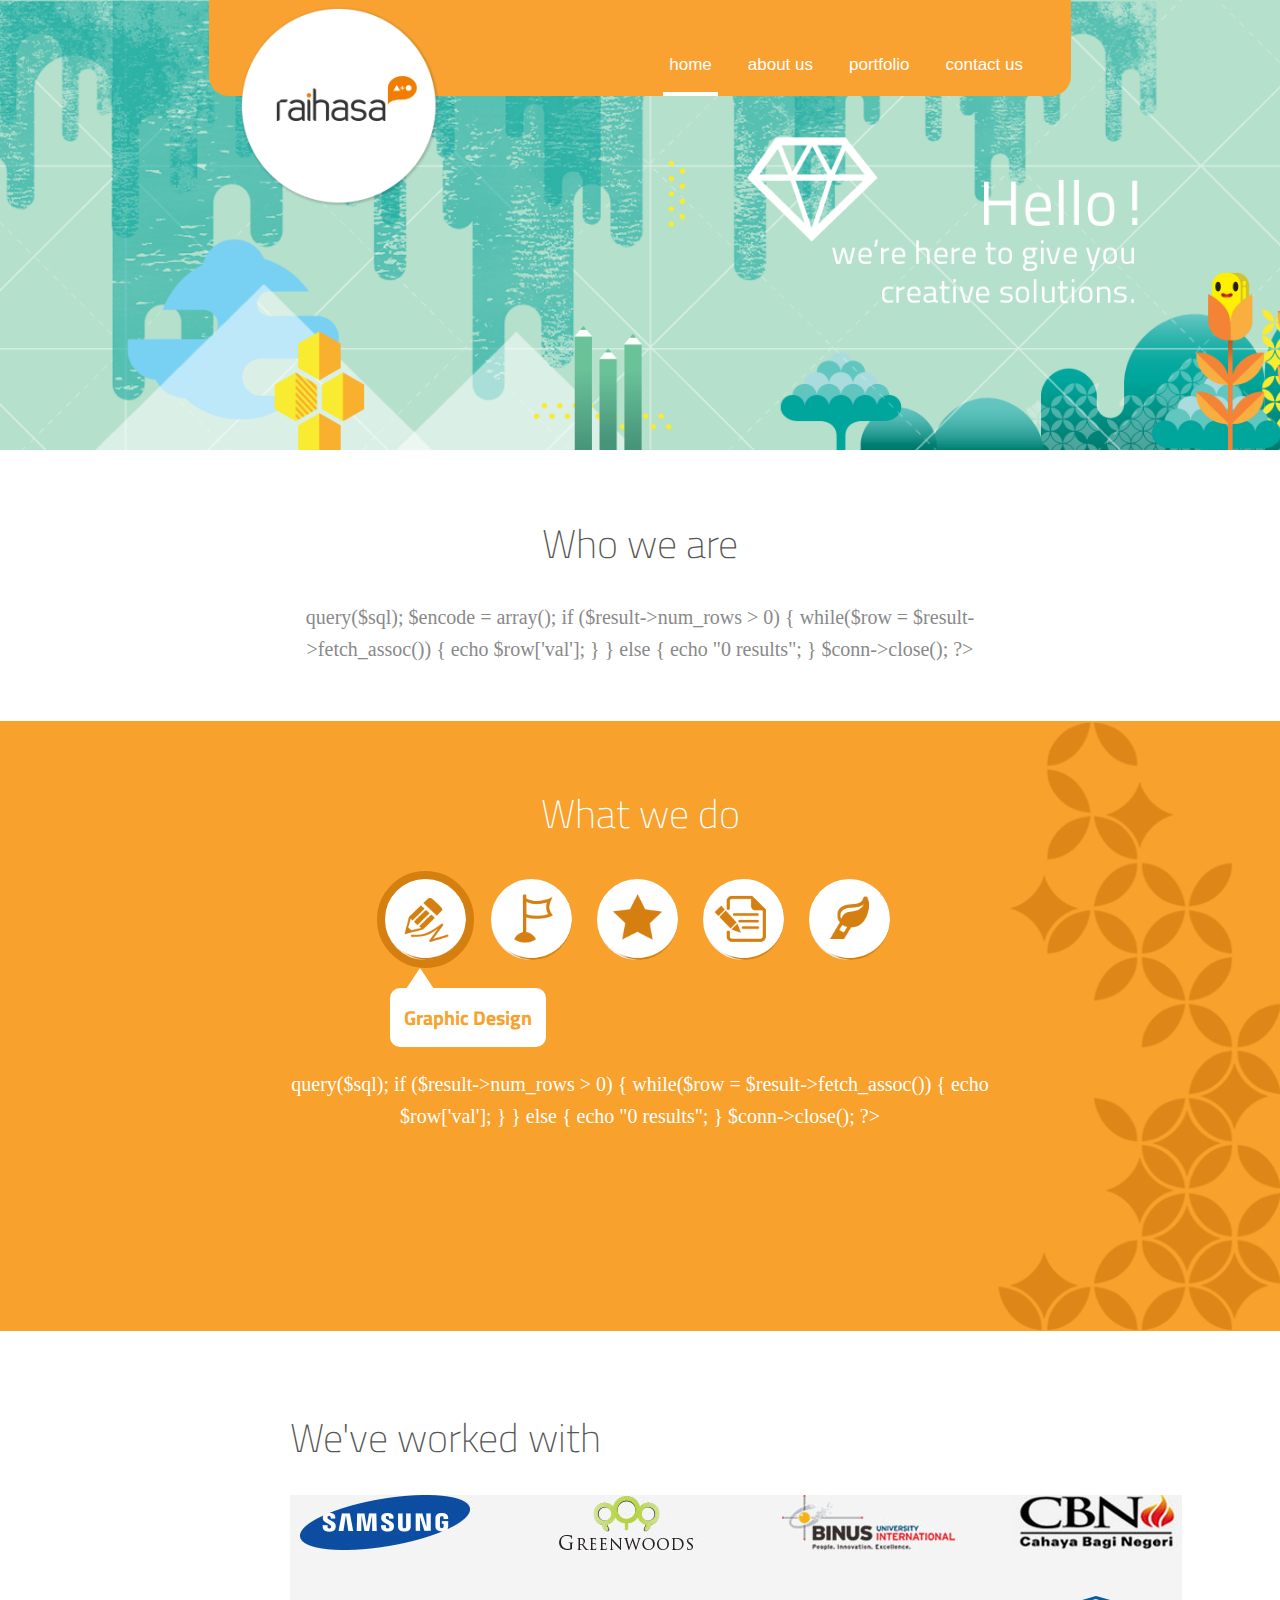
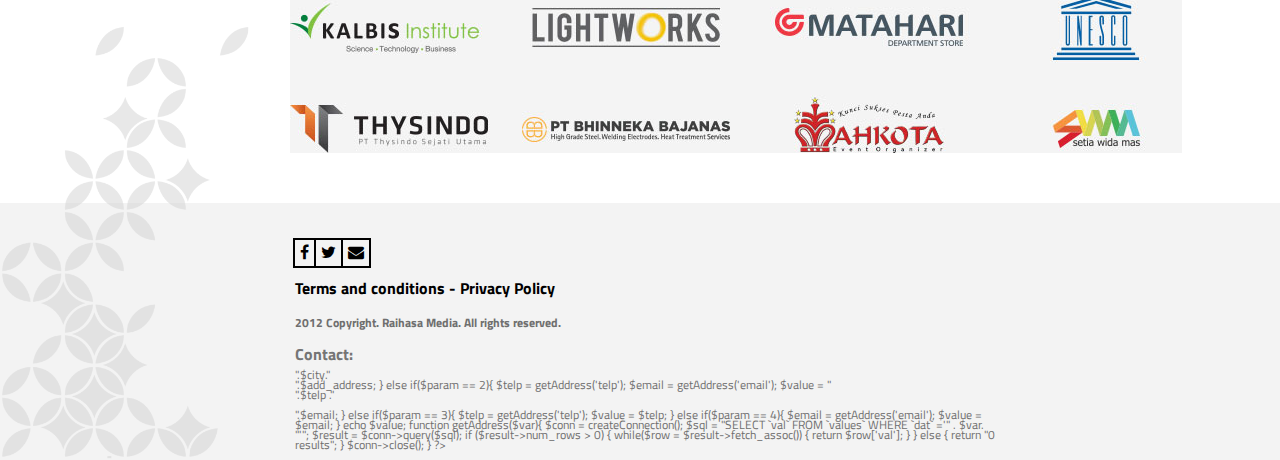
==== index.html @ b0e8fbf0 "hjmghj" ====
<html xmlns="http://www.w3.org/1999/xhtml">
<head>
<link rel="shortcut icon" href="about:blank">
<link href="general.css" rel="stylesheet" type="text/css" />
<link href="font-awesome/css/font-awesome.css" rel="stylesheet">
<link href="font-awesome/css/font-awesome.min.css" rel="stylesheet">
<link href='http://fonts.googleapis.com/css?family=Titillium+Web:400,600,700' rel='stylesheet' type='text/css'>
<script type="text/javascript" src="http://ajax.googleapis.com/ajax/libs/jquery/1.7/jquery.min.js"></script>
<meta http-equiv="Content-Type" content="text/html; charset=utf-8" />
<meta http-equiv="Cache-control" content="public">
<title>Raihasa</title>
</head>
<body>
<script src="js/myfunctions.js"></script>
<script src="js/jquery-ui-1.10.3.custom.min.js" type="text/javascript"></script>


<script src="php/admin.js"></script>
<img alt="logo" src="pagehome/logo.png" width="200px" height="200px" style="position:absolute;left:0;right:600px;top:7px;margin:0 auto;z-index:20;">
	<div id="headermenu" class="basebackgroundcolor">
		<button class="mainmenubutton" id="m1" onclick="selectMenuButton('m1');">home</button>
		<button class="mainmenubutton" id="m2" onclick="selectMenuButton('m2');">about us</button>
		<button class="mainmenubutton" id="m3" onclick="selectMenuButton('m3');">portfolio</button>
		<button class="mainmenubutton" id="m4" onclick="selectMenuButton('m4');">contact us</button>
    </div>
    
<div id="content">    


<script type="text/javascript">
$(function(){
//	selectMenuButton('m1');
// #portfolio.php?cat=2
	
	var b = window.location.hash;
	var test = b.split('?cat=')[0]; 
	var catId = b.split('?cat=')[1];
	if(test == "#home"){
		selectMenuButton('m1');
	}else if(test == "#aboutus"){
		selectMenuButton('m2');
	}else if(test == "#portfolio"){
		
		var element = document.getElementById('m3');
		
		var menu1 = document.getElementById('m1');
		var menu2 = document.getElementById('m2');
		var menu3 = document.getElementById('m3');
		var menu4 = document.getElementById('m4');
		
		menu1.className = 'mainmenubutton';
		menu2.className = 'mainmenubutton';
		menu3.className = 'mainmenubutton';
		menu4.className = 'mainmenubutton';
		element.className = menu1.className + " mainmenubuttonselected";
		
		$("#content").load("portfolio.html");
		window.location.hash = "#portfolio?cat="+catId;
		
	}else if(test == "#contactus"){
		selectMenuButton('m4');
	}else{
		window.location.hash = "#home"
		selectMenuButton('m1');
	}
});
window.onhashchange = function() {
	var b = window.location.hash;
	var test = b.split('?cat=')[0]; 
	var catId = b.split('?cat=')[1];
	if(test == "#home"){
		selectMenuButton('m1');
	}else if(test == "#aboutus"){
		selectMenuButton('m2');
	}else if(test == "#portfolio"){
		
		var element = document.getElementById('m3');
		
		var menu1 = document.getElementById('m1');
		var menu2 = document.getElementById('m2');
		var menu3 = document.getElementById('m3');
		var menu4 = document.getElementById('m4');
		
		menu1.className = 'mainmenubutton';
		menu2.className = 'mainmenubutton';
		menu3.className = 'mainmenubutton';
		menu4.className = 'mainmenubutton';
		element.className = menu1.className + " mainmenubuttonselected";
		
		$("#content").load("portfolio.html");
		window.location.hash = "#portfolio?cat="+catId;
	}else if(test == "#contactus"){
		selectMenuButton('m4');
	}else{
		window.location.hash = "#home"
		selectMenuButton('m1');
	}
	
}
</script>
	
</div>
</body>
</html>
---- general.css ----
@CHARSET "ISO-8859-1";

@media screen and (min-width: 10px) and (max-width: 1280px){
	.middlepagesection{
		width: 700px;
		display: block;
		margin: 0px auto;
		padding:36px 0px;
	}   
}
@media screen and (min-width: 1290px){
	.middlepagesection{
		width: 780px;
		display: block;
		margin: 0px auto;
		padding:36px 0px;
	}
}
#the_logo{
	position:absolute;
	left:30px;
	bottom:20px;
}
.textsmall{
	font-size:15px;
}
.title{
	font-size:40px;
	text-align:center;
	font-weight:100;
}
:focus{
	outline: none;
}
body{
	min-width:1260px;
	min-height:654px;
	margin:0px;
	font-family: 'Titillium Web', sans-serif;
}
#bannerhome{
	position:relative;
	width:100%;
	height: calc((100% * 3) / 6);
	background-image:url('pagehome/bannertop.png');
	background-size:100% 100%;
}
#headermenu{
	position:absolute;
	top:0px;
	left:0;
	right:0;
	height: 50px;
	width:800px;
	margin:0px auto;
    border-bottom-left-radius:20px;
    border-bottom-right-radius:20px;
	padding: 46px 42px 0px 20px;
	z-index:10;
	text-align:right;
	overflow:hidden;
}
.mainmenubutton{
	color:white;
	text-decoration: none;
	font-size: 17px;
	margin-left: 20px;
	background-color:transparent;
	border:none;
	padding-bottom: 17px;
	position: relative;
	bottom: -6px;
}
.mainmenubuttonselected{
	border-bottom:5px solid white;
}
.mainmenubutton:hover{
	cursor:pointer;
}
.basebackgroundcolor{
	background-color:rgb(249, 162, 49);
}
.maintitle{
	color:#555555; 
}
.paragraphgeneral{
	color:#555555; 
	font-size:20px; 
	line-height:35px;
	margin:0px;
	font-family: "calibri";
	margin-top:20px;
}
#footer{
	position:relative;
	width:100%;
	height:auto;
	bottom:0px;
	left:0px;
	background-color:rgb(243,243,243);
	text-align:center;
}

.footerslice{
	position:absolute;
	width:100%;
	height:30px;
	left:0px;
	bottom:0px;
	background-color:rgb(249, 162, 49);
	z-index:2;
}
.ilustrationfooter{
	position:absolute;
	bottom:0px;
	left:0px;
	background-image:url("pagehome/leftilustration.png");
	width: 100%;
	height: 435px;
	background-repeat: no-repeat;
	background-size: contain;
	z-index:4;
}
#contactinfo{
	position:relative;
	margin:0px auto;
	display:inline-block;
	overflow:hidden;
	width:160px;
	line-height:23px;
	text-align: left;
	padding: 10px 60px;
	height: 200px;
	z-index:5;	
}
#socialmediacontact{
	position:relative;
	margin:0 auto;
	display:inline-block;
	overflow:hidden;
	width: 100%;
	line-height:23px;
	text-align: left;
	padding: 0px 5px;
	min-height: 200px;
	z-index:5;
	margin-top:35px;
	padding-bottom:10px;
}
.sosmedlink{
	color:black;
	display:inline-block;
	padding:5px;
	margin:0px -2px;
	border:2px solid black;
}
.sosmedlink:active{
	
}
.loginform{
	position:relative;
}
.logintable{
	position:relative;
	display:block;
	margin:0 auto;
	top:150px;
	border-spacing:30px 10px;
	width:340px;
	border-radius:10px;
	background: rgb(249, 162, 49);
	color:white;
	padding:20px;
}
.adminwrapper{
	position:relative;
	min-width:800px;
	width:auto;
	min-height:700px;
	height:auto;
	display:block;
	margin:0 auto;
	padding:30px;
}
.defaultlink{
	background:none;
	text-decoration:none;
	color:white;
	background: rgb(249, 162, 49);
	padding:10px;
	-webkit-border-radius: 6px;
	-moz-border-radius: 6px;
	border-radius: 6px;
	border:1px solid rgb(249, 162, 49);
}
.defaultlink:hover{
	cursor:pointer;
	background:white;
	border:1px solid rgb(249, 162, 49);
	color:rgb(249, 162, 49);
}
.logoutbutton{
	background:none;
	text-decoration:none;
	color:white;
	background: #555555;
	padding:10px;
	-webkit-border-radius: 6px;
	-moz-border-radius: 6px;
	border-radius: 6px;
	border:1px solid #555555;
}
.logoutbutton:hover{
	cursor:pointer;
	color:#555555;
	background:white;
}
.defaulttext{
	background-color:rgb(231, 232, 233);
	color:#555555;
	border:none;
	padding:5px;
}
.defaultbutton{
	
}
.sectiondiv{
	position:relative;
	display:block;
	margin:0 auto;
	width:auto;
	
	min-height:300px;
	height:auto;
	padding:10px;
}
.sectionitem{
	position:relative;
	min-height:50px;
	height:auto;
	border:1px solid grey;
	padding:5px;
	margin:0 auto;
	margin-bottom:20px;
		-webkit-border-radius: 6px;
-moz-border-radius: 6px;
border-radius: 6px;
}
.categorytable{
	border-spacing:10px 10px;
	position:relative;
	border:1px solid #555555;
	display:block;
	margin:0 auto;
	margin-top:50px;
	-webkit-border-radius: 10px;
-moz-border-radius: 10px;
border-radius: 10px;
padding:10px;
}
.defaulttext{
	position:relative;
	border:none;
	padding:5px;
}
.defaultbutton{
	position:relative;
}
.tablespacing{
	border-spacing:10px 10px;
}
.adminprojitemimage{
	position:relative;
	display:inline;
	float:right;
	border:1px solid #555555;
		-webkit-border-radius: 10px;
	-moz-border-radius: 10px;
	border-radius: 10px;
	padding:10px;	
	
}
.adminprojectitem{
	height:auto;
	min-height:300px;
	display:block;
	margin:0 auto;
	width:900px;
	padding:10px;
	-webkit-border-radius: 10px;
	-moz-border-radius: 10px;
	border-radius: 10px;
	padding:10px;	
	margin-bottom:15px;
}
.adminprojectform{
	width:600px;
	display:inline-block;
	float:left;
	-webkit-border-radius: 10px;
	-moz-border-radius: 10px;
	border-radius: 10px;
	border:1px solid black;	
}
.projectnewitemform{
	position:relative;
}
.middle{
	display:block;
	margin:0 auto;
}
#circletitle{
	position:relative;
	width:150px;
	height:150px;
	-webkit-border-radius: 100%;
	-moz-border-radius: 100%;
	border-radius: 100%;	
}
.basegreen{
	background-color:rgb(122,204,200);
}
.ppftitle{
	position:relative;
	width:100%;
	margin:20px 0px;
}
.ppftitlelabel{
	font-size:22px;
	font-weight:bold;
	color:#555555;
}
#projectdesc{
	font-size:18px;
	color:#898989;
}
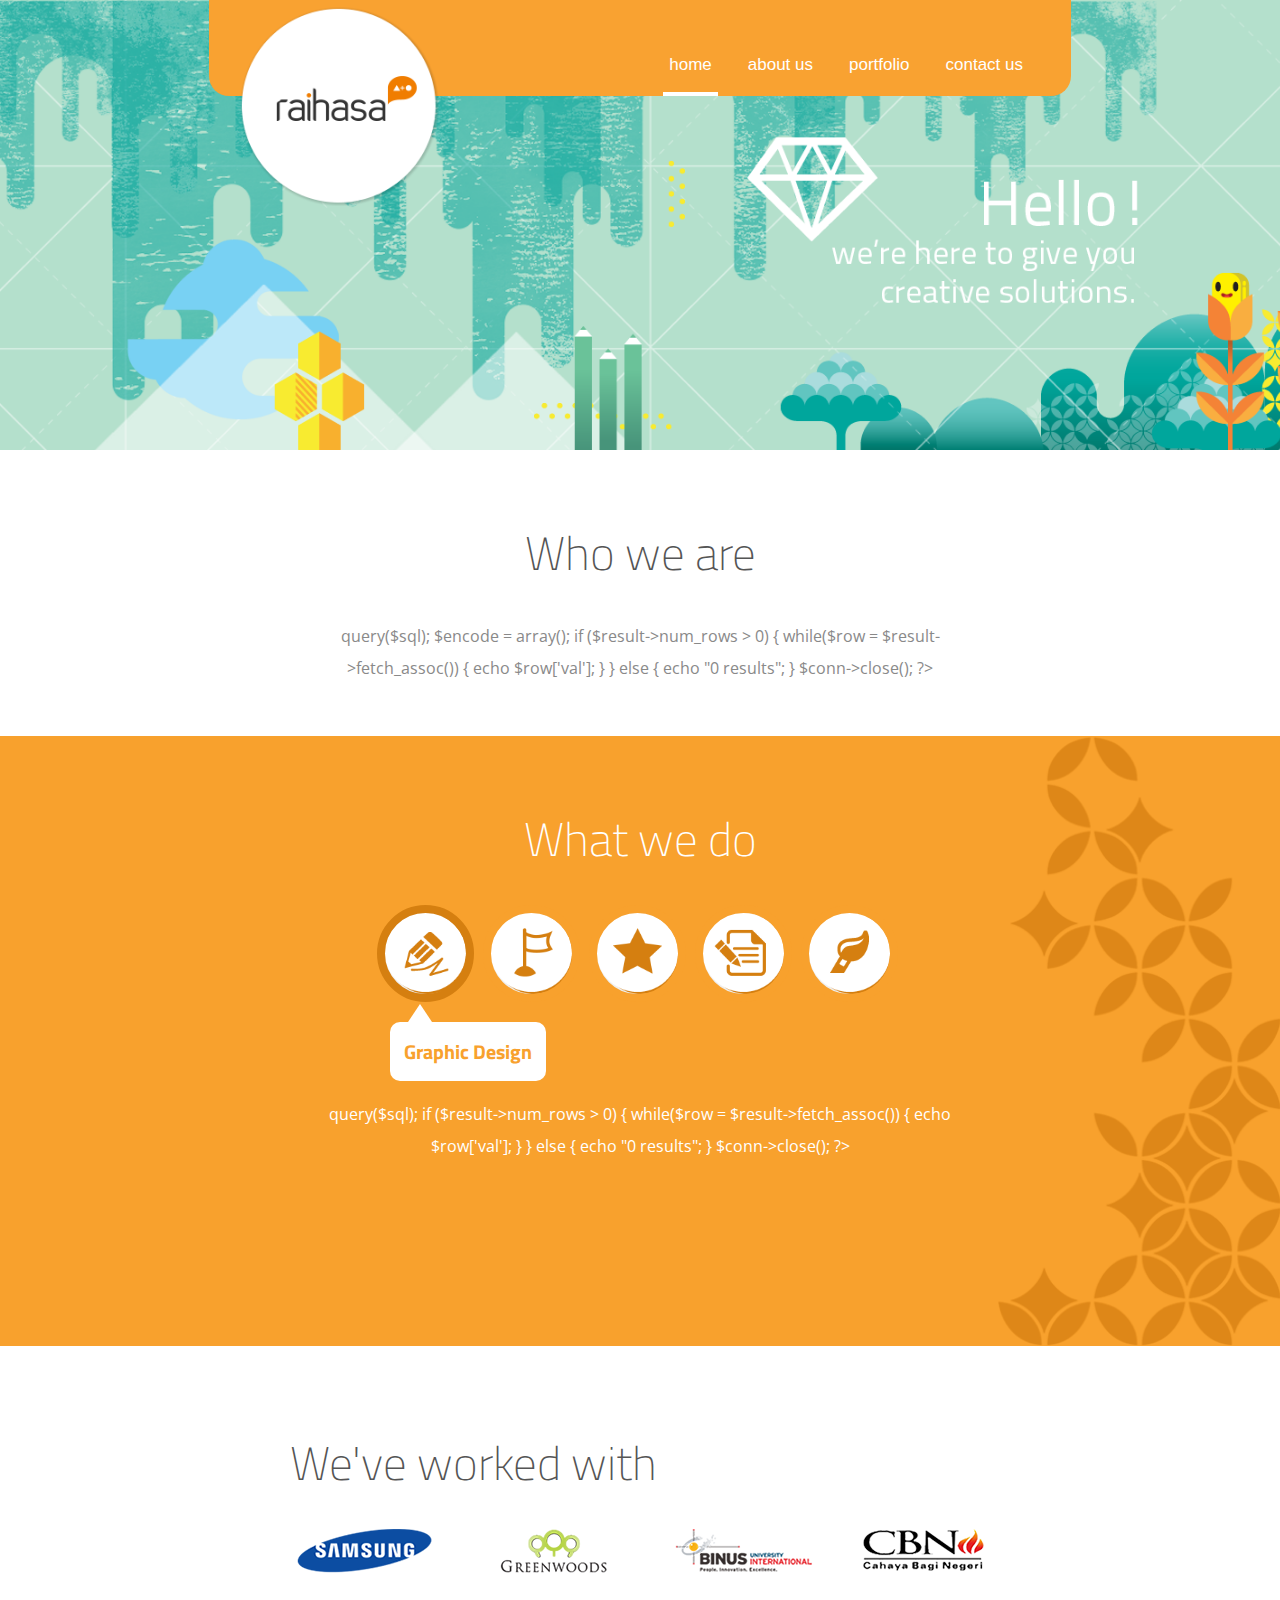
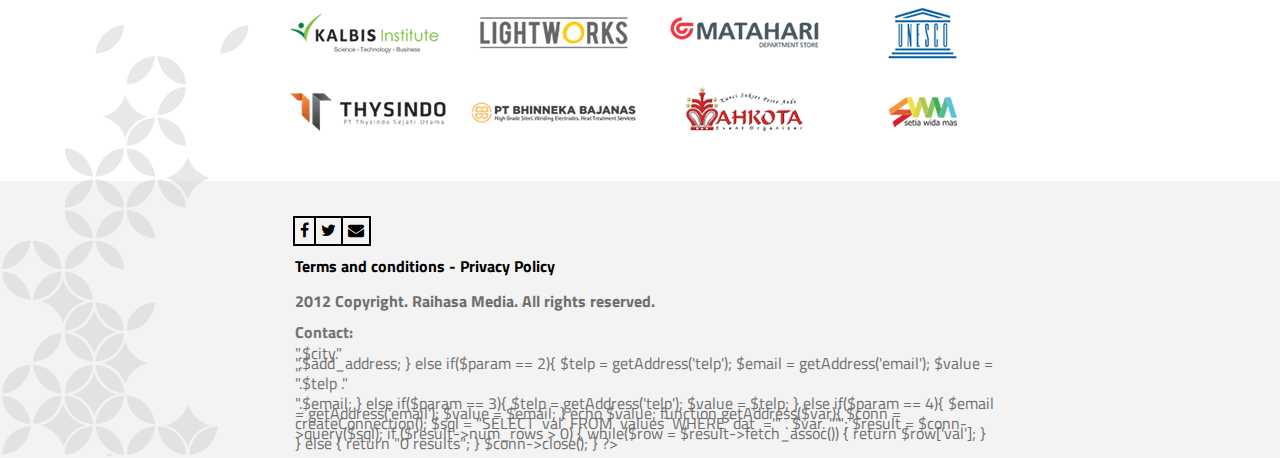
==== commit bf8ba9d1: "dghfgh" ====
--- a/index.html
+++ b/index.html
@@ -4,6 +4,7 @@
 <link href="general.css" rel="stylesheet" type="text/css" />
 <link href="font-awesome/css/font-awesome.css" rel="stylesheet">
 <link href="font-awesome/css/font-awesome.min.css" rel="stylesheet">
+<link href='https://fonts.googleapis.com/css?family=Open+Sans:400,300,700' rel='stylesheet' type='text/css'>
 <link href='http://fonts.googleapis.com/css?family=Titillium+Web:400,600,700' rel='stylesheet' type='text/css'>
 <script type="text/javascript" src="http://ajax.googleapis.com/ajax/libs/jquery/1.7/jquery.min.js"></script>
 <meta http-equiv="Content-Type" content="text/html; charset=utf-8" />
--- a/general.css
+++ b/general.css
@@ -16,16 +16,26 @@
 		padding:36px 0px;
 	}
 }
+.basecolor{
+	color:#898989;
+}
+.textbold{
+	font-weight:bold;
+	text-transform:uppercase;
+}
 #the_logo{
 	position:absolute;
 	left:30px;
 	bottom:20px;
 }
 .textsmall{
-	font-size:15px;
+	font-size:14px;
+}
+.textnormal{
+	font-size:12pt;
 }
 .title{
-	font-size:40px;
+	font-size:35pt;
 	text-align:center;
 	font-weight:100;
 }
@@ -85,10 +95,9 @@
 }
 .paragraphgeneral{
 	color:#555555; 
-	font-size:20px; 
 	line-height:35px;
 	margin:0px;
-	font-family: "calibri";
+	font-family: 'Open Sans', sans-serif;
 	margin-top:20px;
 }
 #footer{
